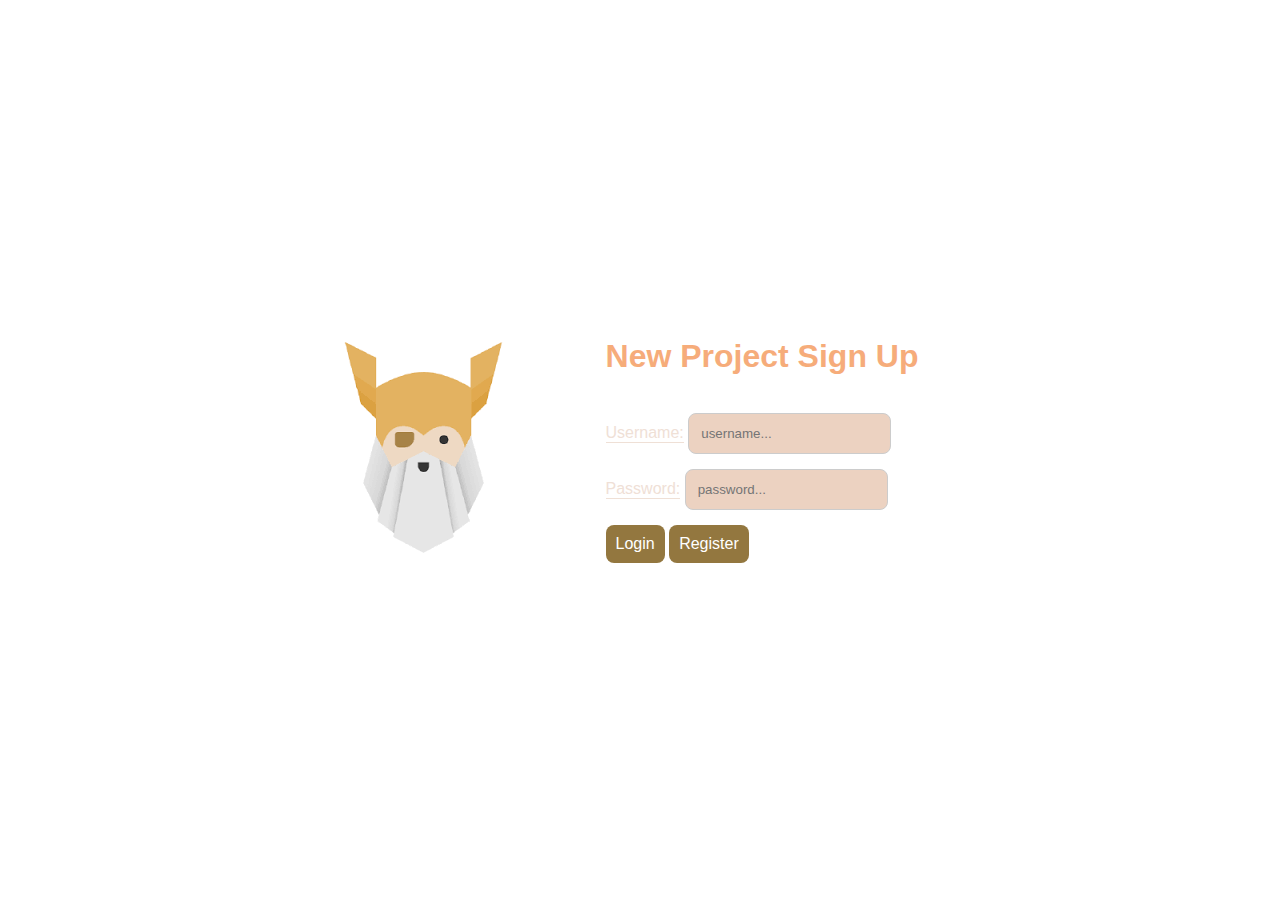
==== index.html @ 47be5ebb "Add files via upload" ====
<!DOCTYPE html>
<html lang="en">
<head>
    <meta charset="UTF-8">
    <meta name="viewport" content="width=device-width, initial-scale=1.0">
    <link rel="stylesheet" href="style.css">
    <title>Sign Up Form</title>
</head>
<body>
    <div class="container">
        <div class="logo">
            <img src="[data-uri]" alt="Logo">
        </div>
        <div class="form-section">
            <form>
                <h1>New Project Sign Up</h1>
                <br>
                <div>
                   <label for="username">Username:</label>
                   <input type="text" id="username" name="username" placeholder="username..." required>
                   <br>
                   <label for="password">Password:</label>
                   <input type="password" id="password" name="password" placeholder="password..." required>
                   <br>
                   <button type="submit">Login</button>
                   <button type="submit">Register</button>
                </div>
            </form>
        </div>
    </div>
</body>
</html>
---- style.css ----
* {
    margin: 0;
    padding: 0;
    box-sizing: border-box;
    font-family: Arial, sans-serif;
  }
  
  body, html {
    height: 100%;
    background-image: url(https://images.unsplash.com/photo-1631631480669-535cc43f2327?w=800&auto=format&fit=crop&q=60&ixlib=rb-4.0.3&ixid=M3wxMjA3fDB8MHxzZWFyY2h8Mnx8YmFja2dyb3VuZCUyMGltYWdlfGVufDB8fDB8fHww);
    background-size: cover;
    background-position: center;
    background-repeat: no-repeat;
  }
  
  .container {
    display: flex;
    justify-content: center;
    align-items: center;
    height: 100%;
    gap: 20px;
  }
  
  .logo img {
    max-width: 250px;
    height: 100%;
    border-radius: 12px;
  }
  
  .form-section {
    padding: 40px 40px;
  }
  
  .form-section form {
    display: block;
    width: 100%;
    max-width: 500px;
    margin: 0 auto;
    align-items: center;
    justify-content: center;
    /*background-color: rgba(255, 255, 255, 0.8);*/
    border-radius: 12px;
    padding: 10px;
  }
  
  .form-section h1 {
    margin-bottom: 20px;
    color: #f6ac7a;
    text-align: center;
  }
  label {
    color: #efe0d6;
    border-bottom: 1px solid #efe0d6;
    display: inline-block;
  }
  
  .form-section input {
    padding: 12px;
    margin-bottom: 15px;
    border: 1px solid #ccc;
    border-radius: 8px;
    background-color: #ecd2c1;
    text-align: center;
  }
    .form-section input::placeholder {
        text-align: left;
    }
  
  .form-section button {
    padding: 10px;
    background-color: #93773f;
    color: white;
    border: none;
    border-radius: 8px;
    cursor: pointer;
    font-size: 16px;
    ;
  }
  
  .form-section button:hover {
    background-color: #45a049;
  }
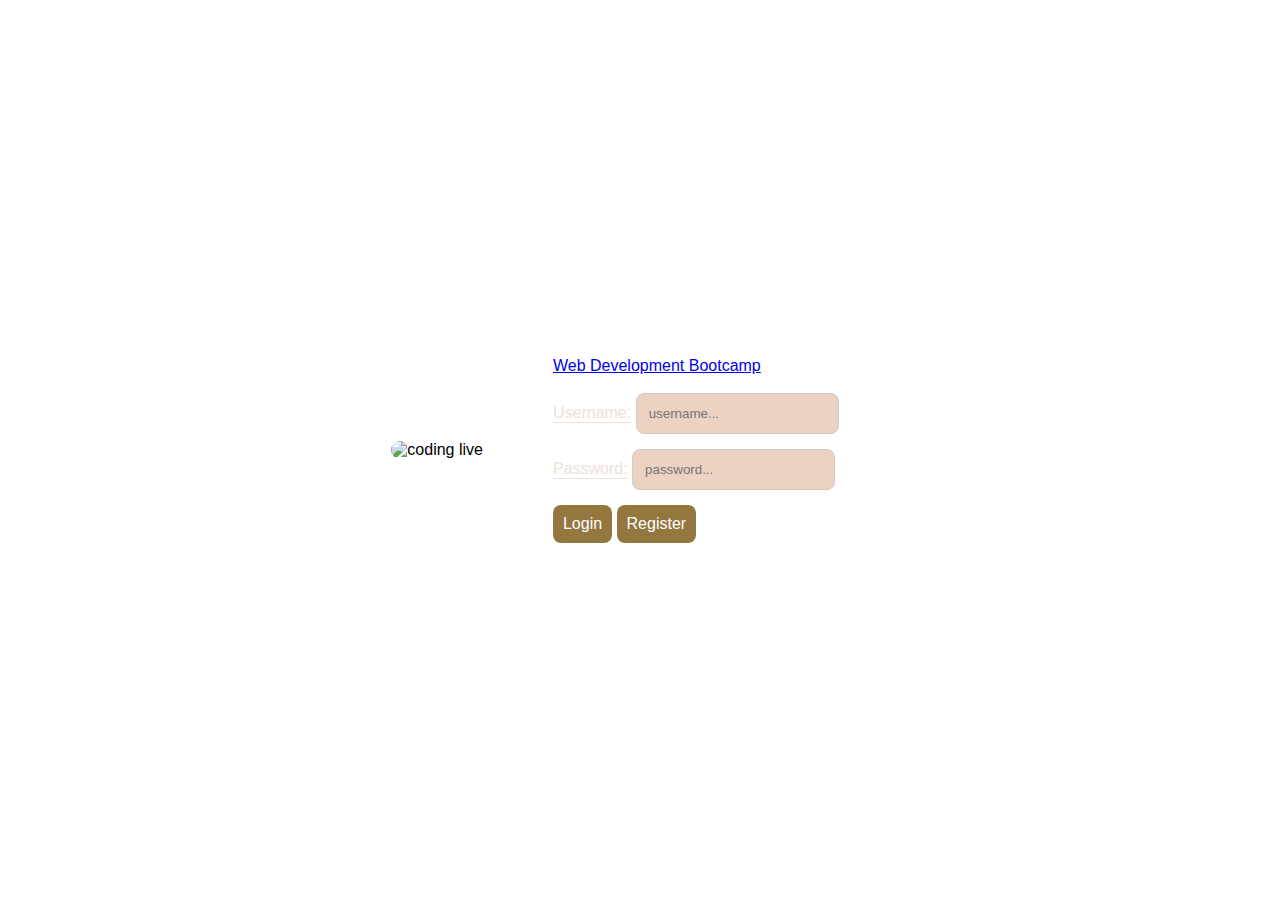
==== commit a3c9c71c: "Update index.html" ====
--- a/index.html
+++ b/index.html
@@ -9,11 +9,11 @@
 <body>
     <div class="container">
         <div class="logo">
-            <img src="[data-uri]" alt="Logo">
+            <img src="https://images.unsplash.com/photo-1610097453820-0c3c8aac0202?w=800&auto=format&fit=crop&q=60&ixlib=rb-4.0.3&ixid=M3wxMjA3fDB8MHxzZWFyY2h8N3x8Y29kZXJzfGVufDB8fDB8fHww" alt="coding live">
         </div>
         <div class="form-section">
-            <form>
-                <h1>New Project Sign Up</h1>
+            <form onsubmit="handleLogin(event)">
+                <a href="https://www.codecademy.com/" target="_blank" rel="noopener noreferrer">Web Development Bootcamp</a><br>
                 <br>
                 <div>
                    <label for="username">Username:</label>
@@ -23,10 +23,11 @@
                    <input type="password" id="password" name="password" placeholder="password..." required>
                    <br>
                    <button type="submit">Login</button>
-                   <button type="submit">Register</button>
+                   <button type="submit" onclick="window.location.href='register.html'">Register</button>
                 </div>
             </form>
         </div>
     </div>
+    <script src="script.js"></script>
 </body>
-</html>+</html>
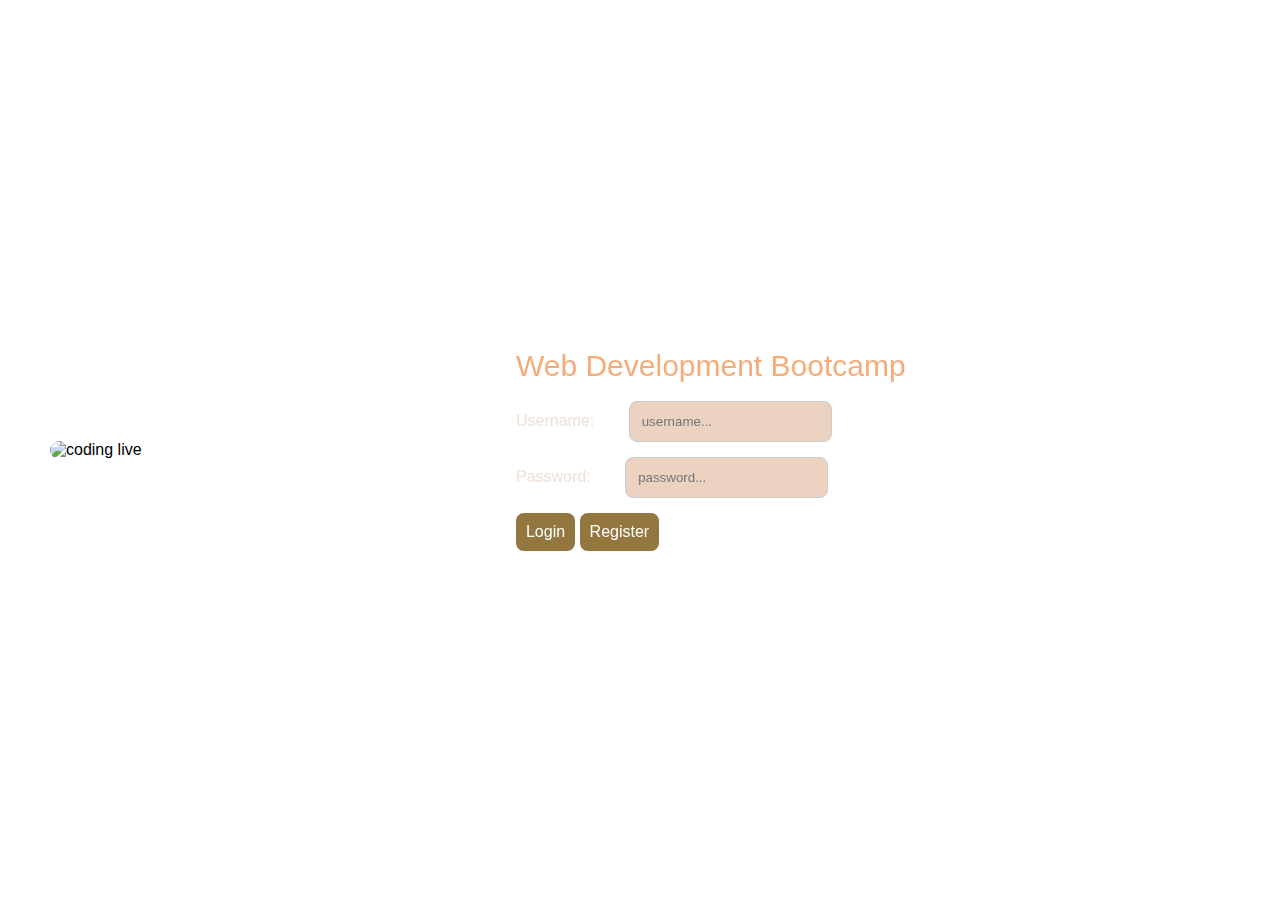
==== commit 1fb51d65: "Add files via upload" ====
--- a/index.html
+++ b/index.html
@@ -30,4 +30,4 @@
     </div>
     <script src="script.js"></script>
 </body>
-</html>
+</html>--- a/style.css
+++ b/style.css
@@ -7,7 +7,7 @@
   
   body, html {
     height: 100%;
-    background-image: url(https://images.unsplash.com/photo-1631631480669-535cc43f2327?w=800&auto=format&fit=crop&q=60&ixlib=rb-4.0.3&ixid=M3wxMjA3fDB8MHxzZWFyY2h8Mnx8YmFja2dyb3VuZCUyMGltYWdlfGVufDB8fDB8fHww);
+    background-image: url(https://plus.unsplash.com/premium_photo-1661882403999-46081e67c401?w=800&auto=format&fit=crop&q=60&ixlib=rb-4.0.3&ixid=M3wxMjA3fDB8MHxzZWFyY2h8NXx8cHJvZ3JhbW1pbmd8ZW58MHx8MHx8fDA%3D);
     background-size: cover;
     background-position: center;
     background-repeat: no-repeat;
@@ -18,7 +18,7 @@
     justify-content: center;
     align-items: center;
     height: 100%;
-    gap: 20px;
+    padding-left: 50px;
   }
   
   .logo img {
@@ -28,8 +28,16 @@
   }
   
   .form-section {
-    padding: 40px 40px;
+    background: rgba(255, 255, 255, 0.2); 
+    -webkit-backdrop-filter: blur(5px); 
+    backdrop-filter: blur(5px); 
+    border-radius: 15px;
+    padding: 10px;
+    max-width: 500px;
+    margin: 50px auto;
+    color: #000;
   }
+  
   
   .form-section form {
     display: block;
@@ -43,15 +51,21 @@
     padding: 10px;
   }
   
-  .form-section h1 {
-    margin-bottom: 20px;
+  .form-section a {
+    padding-bottom: 50px;
     color: #f6ac7a;
     text-align: center;
+    font-size: 30px;
+    text-decoration: none;
   }
+    .form-section a:hover {
+        color: #c1f4b7;
+        text-decoration: none;
+    }
   label {
     color: #efe0d6;
-    border-bottom: 1px solid #efe0d6;
     display: inline-block;
+    padding-right: 30px;
   }
   
   .form-section input {
@@ -80,4 +94,45 @@
   .form-section button:hover {
     background-color: #45a049;
   }
-  +  /* login button on the register page */
+    .form-section .login {
+        color: white;
+        border-bottom: 1px solid #f6ac7a;
+        cursor: pointer;
+        font-size: 14px;
+        padding: 10px;
+    }
+
+    /*register page */
+    .register-form {
+        max-width: 500px;
+        margin: 0 auto;
+      }
+      
+      .form-row {
+        display: flex;
+        justify-content: space-between;
+        align-items: center;
+        margin-bottom: 3px;
+      }
+      
+      .form-row label {
+        width: 40%;
+        text-align: left;
+        font-weight: bold;
+      }
+      
+      .form-row input,
+      .form-row select {
+        width: 55%;
+        padding: 8px;
+        border-radius: 4px;
+        border: 1px solid #ccc;
+      }
+      
+      .form-row a,
+      .form-row button {
+        margin-left: auto;
+        padding: 3px 3px;
+      }
+      